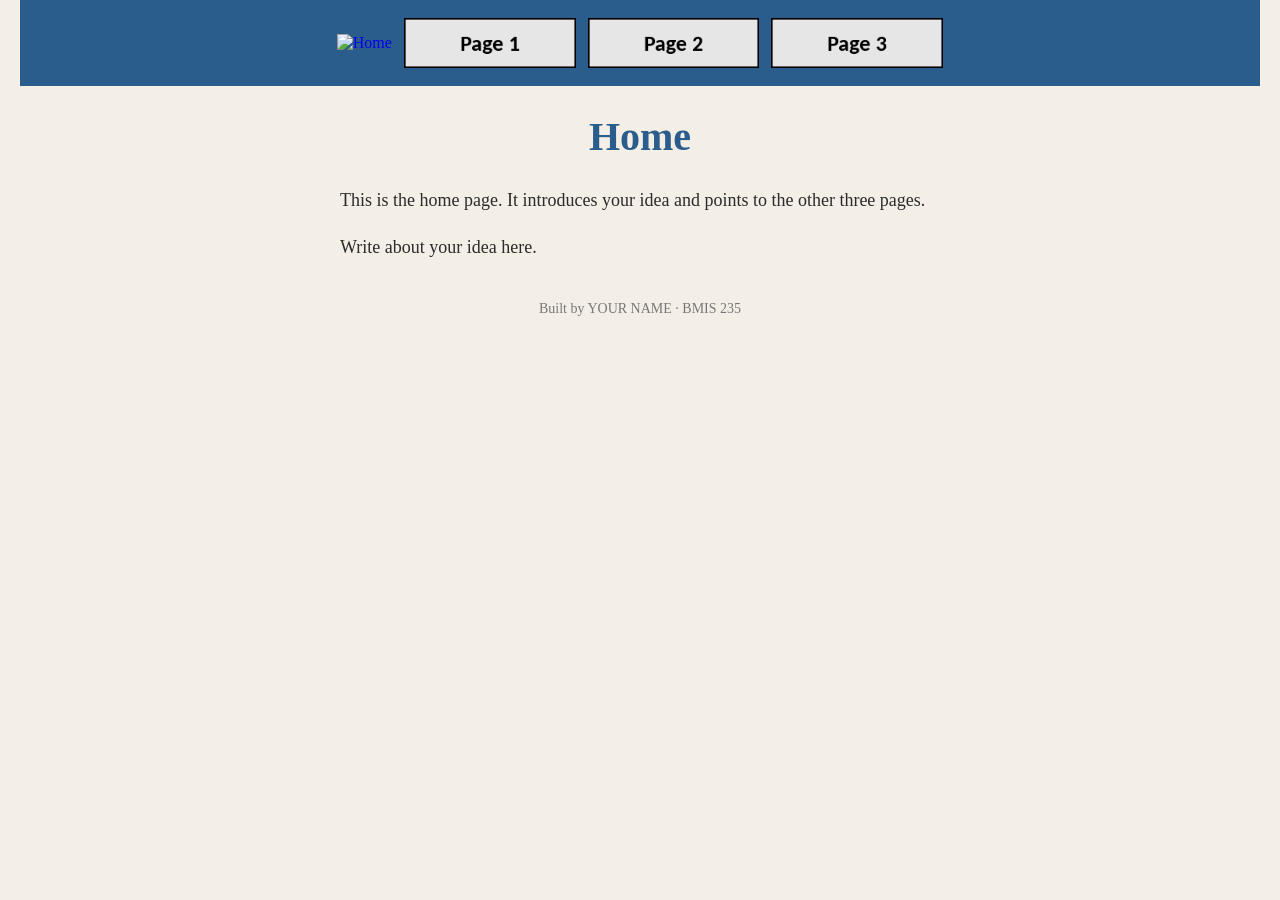
==== index.html @ af7a9d22 "Initial commit" ====
<!DOCTYPE html>
<!--
  Author: YOUR NAME
  GU username: YOUR-GU-USERNAME
  Course: BMIS 235 - HTML-3
-->
<html lang="en">
<head>
<meta charset="utf-8">
<meta name="author" content="YOUR NAME">
<title>Home</title>

<!-- this one line connects the page to the stylesheet -->
<link rel="stylesheet" href="styles.css">
</head>
<body>

<!-- ===== MENU ============================================================
     The menu is four links. Each link wraps an image instead of words.
     Build it once on this page, check that every link works,
     then copy the whole <nav> block and paste it over the menu on the
     other three pages, so every page has the exact same menu.
     ===================================================================== -->
<nav>
    <a href="index.html"><img src="img/home.png" alt="Home"></a>
    <a href="page1.html"><img src="img/page1.png" alt="Page 1"></a>
    <a href="page2.html"><img src="img/page2.png" alt="Page 2"></a>
    <a href="page3.html"><img src="img/page3.png" alt="Page 3"></a>
</nav>

<h1>Home</h1>
<p>This is the home page. It introduces your idea and points to the other three pages.</p>
<p>Write about your idea here.</p>

<!-- ===== SHOWCASE ======================================================
     This box is empty on purpose. In Part 7 you paste an interactive
     graphic BETWEEN the opening <div> and the closing </div> below.
     ===================================================================== -->
<div class="showcase"></div>

<!-- Footer: fill in your name -->
<footer>Built by YOUR NAME &middot; BMIS 235</footer>

</body>
</html>
---- styles.css ----
/* =====================================================================
   styles.css  ·  YOUR BRAND
   ---------------------------------------------------------------------
   This one file is your brand guide. Every page that links to it gets
   the same font, the same colors and the same spacing.
   Change a color here once, and every page changes.

   Use the same font and colors you picked for your Excel menu images,
   so the menu and the pages look like one brand.
   ===================================================================== */

body {
    font-family: Georgia, "Times New Roman", serif;
    background-color: #f4efe6;
    color: #2b2b2b;
    margin: 0;
    padding: 0 20px 40px 20px;
}

/* the menu at the top of every page */
nav {
    background-color: #2b5d8c;
    padding: 14px;
    text-align: center;
}

/* every image inside the menu is forced to the same height.
   If your images still look different sizes, their WIDTHS are
   different: go back to Excel and make every cell the same size. */
nav img {
    height: 50px;
    margin: 4px;
    vertical-align: middle;
}

/* no underline or border around the image links */
nav a {
    text-decoration: none;
}

h1 {
    color: #2b5d8c;
    text-align: center;
    font-size: 40px;
}

p {
    max-width: 600px;
    margin: 20px auto;
    font-size: 18px;
    line-height: 1.5;
}

footer {
    text-align: center;
    font-size: 14px;
    color: #777777;
    margin-top: 40px;
}
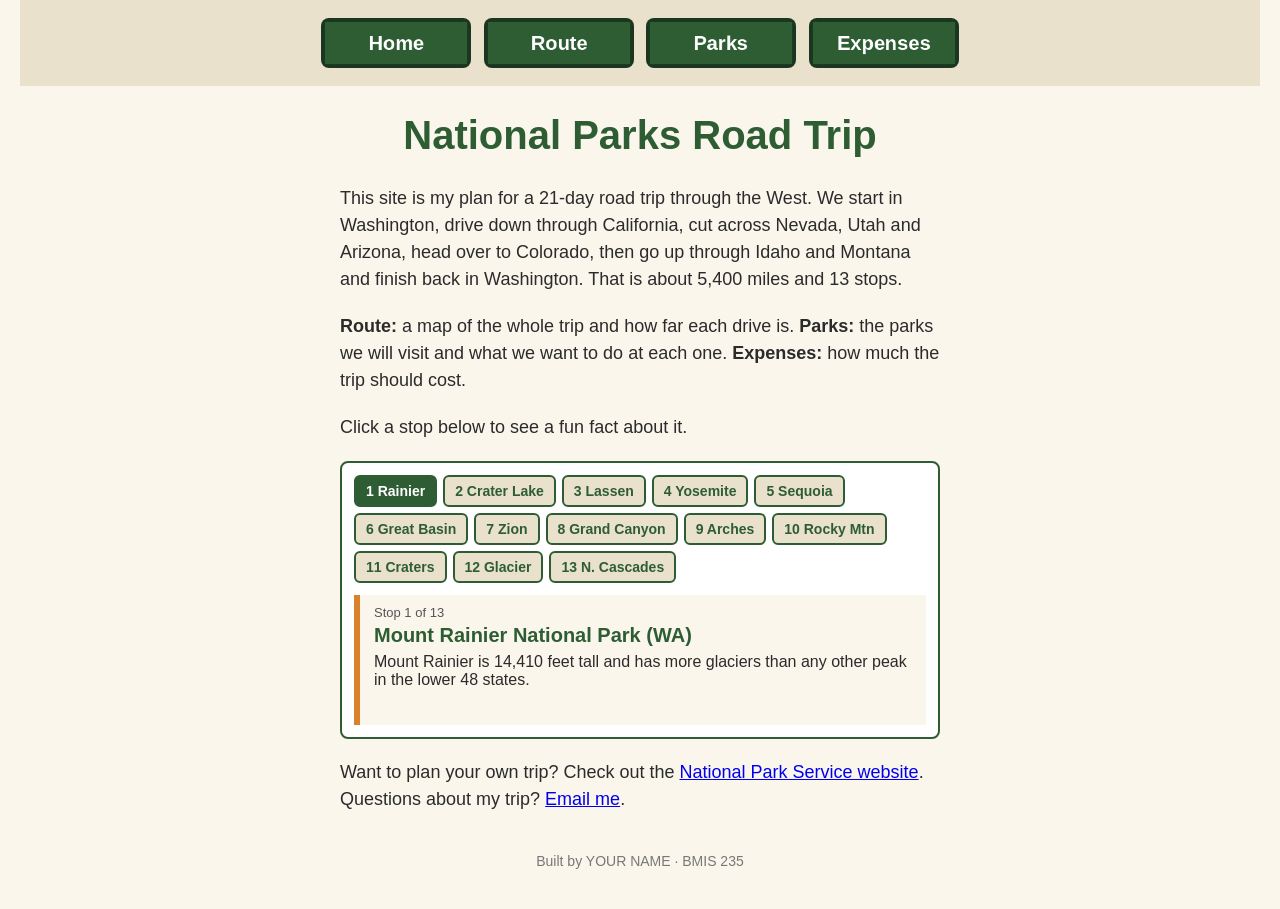
==== commit 9bda63c3: "Add files via upload" ====
--- a/index.html
+++ b/index.html
@@ -8,7 +8,7 @@
 <head>
 <meta charset="utf-8">
 <meta name="author" content="YOUR NAME">
-<title>Home</title>
+<title>National Parks Road Trip</title>
 
 <!-- this one line connects the page to the stylesheet -->
 <link rel="stylesheet" href="styles.css">
@@ -23,20 +23,156 @@
      ===================================================================== -->
 <nav>
     <a href="index.html"><img src="img/home.png" alt="Home"></a>
-    <a href="page1.html"><img src="img/page1.png" alt="Page 1"></a>
-    <a href="page2.html"><img src="img/page2.png" alt="Page 2"></a>
-    <a href="page3.html"><img src="img/page3.png" alt="Page 3"></a>
+    <a href="route.html"><img src="img/route.png" alt="Route"></a>
+    <a href="parks.html"><img src="img/parks.png" alt="Parks"></a>
+    <a href="expenses.html"><img src="img/expenses.png" alt="Expenses"></a>
 </nav>
 
-<h1>Home</h1>
-<p>This is the home page. It introduces your idea and points to the other three pages.</p>
-<p>Write about your idea here.</p>
+<h1>National Parks Road Trip</h1>
+<p>This site is my plan for a 21-day road trip through the West. We start in Washington, drive down through California, cut across Nevada, Utah and Arizona, head over to Colorado, then go up through Idaho and Montana and finish back in Washington. That is about 5,400 miles and 13 stops.</p>
+<p><b>Route:</b> a map of the whole trip and how far each drive is. <b>Parks:</b> the parks we will visit and what we want to do at each one. <b>Expenses:</b> how much the trip should cost.</p>
+<p>Click a stop below to see a fun fact about it.</p>
 
 <!-- ===== SHOWCASE ======================================================
      This box is empty on purpose. In Part 7 you paste an interactive
      graphic BETWEEN the opening <div> and the closing </div> below.
      ===================================================================== -->
-<div class="showcase"></div>
+<div class="showcase">
+<!-- HTML: a row of buttons (made by the script) and a box that shows the info -->
+<div class="stop-buttons" id="stopButtons"></div>
+<div class="stop-info" id="stopInfo"></div>
+
+<!-- CSS: every rule starts with .showcase so it only changes this box -->
+<style>
+    .showcase {
+        border: 2px solid #2e5d34;
+        border-radius: 8px;
+        background-color: #ffffff;
+        padding: 12px;
+        margin: 20px auto;
+        max-width: 600px;
+        box-sizing: border-box;
+    }
+    .showcase .stop-buttons {
+        display: flex;
+        flex-wrap: wrap;
+        gap: 6px;
+        margin-bottom: 12px;
+    }
+    .showcase .stop-btn {
+        font-family: Arial, Helvetica, sans-serif;
+        font-size: 14px;
+        font-weight: bold;
+        background-color: #e9e1cc;
+        color: #2e5d34;
+        border: 2px solid #2e5d34;
+        border-radius: 6px;
+        padding: 6px 10px;
+        cursor: pointer;
+    }
+    .showcase .stop-btn:hover {
+        background-color: #d9822b;
+        color: #ffffff;
+    }
+    .showcase .stop-btn.active {
+        background-color: #2e5d34;
+        color: #ffffff;
+    }
+    .showcase .stop-info {
+        min-height: 110px;
+        background-color: #faf6ec;
+        border-left: 6px solid #d9822b;
+        padding: 10px 14px;
+    }
+    .showcase .stop-count {
+        font-size: 13px;
+        color: #555555;
+    }
+    .showcase .stop-name {
+        font-size: 20px;
+        font-weight: bold;
+        color: #2e5d34;
+        margin: 4px 0;
+    }
+    .showcase .stop-fact {
+        font-size: 16px;
+        margin: 6px 0 0 0;
+    }
+</style>
+
+<!-- JavaScript: builds the buttons and changes the info box when you click one -->
+<script>
+    var stops = [
+        { num: 1, short: "Rainier", name: "Mount Rainier National Park (WA)",
+          fact: "Mount Rainier is 14,410 feet tall and has more glaciers than any other peak in the lower 48 states." },
+        { num: 2, short: "Crater Lake", name: "Crater Lake National Park (OR)",
+          fact: "At 1,943 feet deep, Crater Lake is the deepest lake in the United States." },
+        { num: 3, short: "Lassen", name: "Lassen Volcanic National Park (CA)",
+          fact: "Lassen is one of the only places in the world that has all four types of volcanoes." },
+        { num: 4, short: "Yosemite", name: "Yosemite National Park (CA)",
+          fact: "Yosemite Falls drops 2,425 feet, one of the tallest waterfalls in North America." },
+        { num: 5, short: "Sequoia", name: "Sequoia & Kings Canyon National Parks (CA)",
+          fact: "The General Sherman Tree is the largest tree on Earth by volume." },
+        { num: 6, short: "Great Basin", name: "Great Basin National Park (NV)",
+          fact: "Great Basin has bristlecone pine trees that are more than 3,000 years old." },
+        { num: 7, short: "Zion", name: "Zion National Park (UT)",
+          fact: "Zion Canyon is about 15 miles long and up to half a mile deep." },
+        { num: 8, short: "Grand Canyon", name: "Grand Canyon National Park (AZ)",
+          fact: "The Grand Canyon is 277 miles long and over a mile deep." },
+        { num: 9, short: "Arches", name: "Arches National Park (UT)",
+          fact: "Arches has more than 2,000 natural stone arches." },
+        { num: 10, short: "Rocky Mtn", name: "Rocky Mountain National Park (CO)",
+          fact: "Trail Ridge Road climbs to over 12,000 feet, so we will be driving above the treeline." },
+        { num: 11, short: "Craters", name: "Craters of the Moon National Monument (ID)",
+          fact: "Astronauts trained here in 1969 because the lava fields look like the moon." },
+        { num: 12, short: "Glacier", name: "Glacier National Park (MT)",
+          fact: "Glacier has more than 700 miles of hiking trails." },
+        { num: 13, short: "N. Cascades", name: "North Cascades National Park (WA)",
+          fact: "North Cascades has more than 300 glaciers." }
+    ];
+
+    var buttonBox = document.getElementById("stopButtons");
+    var infoBox = document.getElementById("stopInfo");
+
+    function showStop(index) {
+        var s = stops[index];
+        var buttons = buttonBox.getElementsByTagName("button");
+        for (var i = 0; i < buttons.length; i++) {
+            buttons[i].className = "stop-btn";
+        }
+        buttons[index].className = "stop-btn active";
+
+        infoBox.innerHTML = "";
+        var count = document.createElement("div");
+        count.className = "stop-count";
+        count.textContent = "Stop " + s.num + " of 13";
+        var name = document.createElement("div");
+        name.className = "stop-name";
+        name.textContent = s.name;
+        var fact = document.createElement("div");
+        fact.className = "stop-fact";
+        fact.textContent = s.fact;
+        infoBox.appendChild(count);
+        infoBox.appendChild(name);
+        infoBox.appendChild(fact);
+    }
+
+    for (var i = 0; i < stops.length; i++) {
+        var btn = document.createElement("button");
+        btn.className = "stop-btn";
+        btn.textContent = stops[i].num + " " + stops[i].short;
+        btn.setAttribute("data-index", i);
+        btn.onclick = function () {
+            showStop(Number(this.getAttribute("data-index")));
+        };
+        buttonBox.appendChild(btn);
+    }
+
+    showStop(0);
+</script>
+</div>
+
+<p>Want to plan your own trip? Check out the <a href="https://www.nps.gov">National Park Service website</a>. Questions about my trip? <a href="mailto:YOUR-GU-USERNAME@zagmail.gonzaga.edu">Email me</a>.</p>
 
 <!-- Footer: fill in your name -->
 <footer>Built by YOUR NAME &middot; BMIS 235</footer>
--- a/styles.css
+++ b/styles.css
@@ -1,17 +1,18 @@
 /* =====================================================================
-   styles.css  ·  YOUR BRAND
+   styles.css  ·  NATIONAL PARKS ROAD TRIP
    ---------------------------------------------------------------------
    This one file is your brand guide. Every page that links to it gets
    the same font, the same colors and the same spacing.
    Change a color here once, and every page changes.
 
-   Use the same font and colors you picked for your Excel menu images,
-   so the menu and the pages look like one brand.
+   Brand: font = Arial, main color = #2e5d34 (forest green),
+          accent color = #d9822b (orange)
+   These match the Excel menu images.
    ===================================================================== */
 
 body {
-    font-family: Georgia, "Times New Roman", serif;
-    background-color: #f4efe6;
+    font-family: Arial, Helvetica, sans-serif;
+    background-color: #faf6ec;
     color: #2b2b2b;
     margin: 0;
     padding: 0 20px 40px 20px;
@@ -19,7 +20,7 @@
 
 /* the menu at the top of every page */
 nav {
-    background-color: #2b5d8c;
+    background-color: #e9e1cc;
     padding: 14px;
     text-align: center;
 }
@@ -39,7 +40,7 @@
 }
 
 h1 {
-    color: #2b5d8c;
+    color: #2e5d34;
     text-align: center;
     font-size: 40px;
 }
@@ -57,3 +58,68 @@
     color: #777777;
     margin-top: 40px;
 }
+
+/* ---------------------------------------------------------------------
+   Styles my content needs (tables, map, small notes)
+   --------------------------------------------------------------------- */
+
+h2 {
+    color: #2e5d34;
+    max-width: 600px;
+    margin: 30px auto 0 auto;
+}
+
+table {
+    border-collapse: collapse;
+    width: 100%;
+    max-width: 600px;
+    margin: 20px auto;
+}
+
+th {
+    background-color: #2e5d34;
+    color: white;
+    text-align: left;
+}
+
+th, td {
+    border: 1px solid #2e5d34;
+    padding: 8px;
+}
+
+.map {
+    display: block;
+    width: 100%;
+    max-width: 520px;
+    margin: 20px auto;
+}
+
+p.note {
+    font-size: 14px;
+    color: #555555;
+}
+
+/* ---------------------------------------------------------------------
+   NEW STYLE 1: rounded menu buttons that fade when you hover
+   --------------------------------------------------------------------- */
+nav img {
+    border-radius: 8px;
+}
+
+nav a:hover img {
+    opacity: 0.75;
+}
+
+/* ---------------------------------------------------------------------
+   NEW STYLE 2: links turn orange on hover
+   --------------------------------------------------------------------- */
+a:hover {
+    color: #d9822b;
+}
+
+/* ---------------------------------------------------------------------
+   NEW STYLE 3: striped table rows
+   --------------------------------------------------------------------- */
+tr:nth-child(even) td {
+    background-color: #efe8d4;
+}
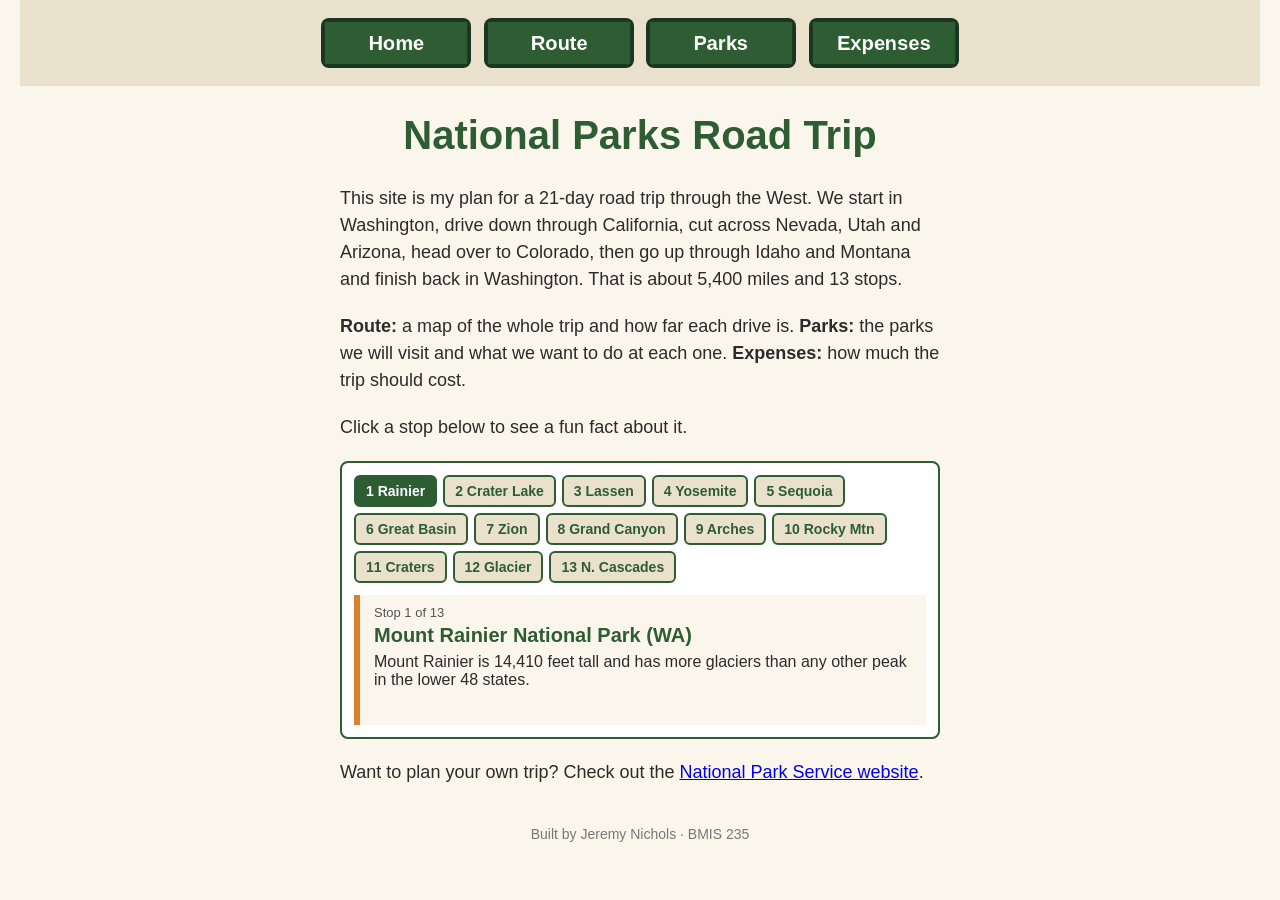
==== commit 7e264d7e: "Change footer name to Jeremy Nichols Updated footer with the author's name." ====
--- a/index.html
+++ b/index.html
@@ -172,10 +172,9 @@
 </script>
 </div>
 
-<p>Want to plan your own trip? Check out the <a href="https://www.nps.gov">National Park Service website</a>. Questions about my trip? <a href="mailto:YOUR-GU-USERNAME@zagmail.gonzaga.edu">Email me</a>.</p>
-
+<p>Want to plan your own trip? Check out the <a href="https://www.nps.gov">National Park Service website</a>.
 <!-- Footer: fill in your name -->
-<footer>Built by YOUR NAME &middot; BMIS 235</footer>
+<footer>Built by Jeremy Nichols &middot; BMIS 235</footer>
 
 </body>
 </html>
